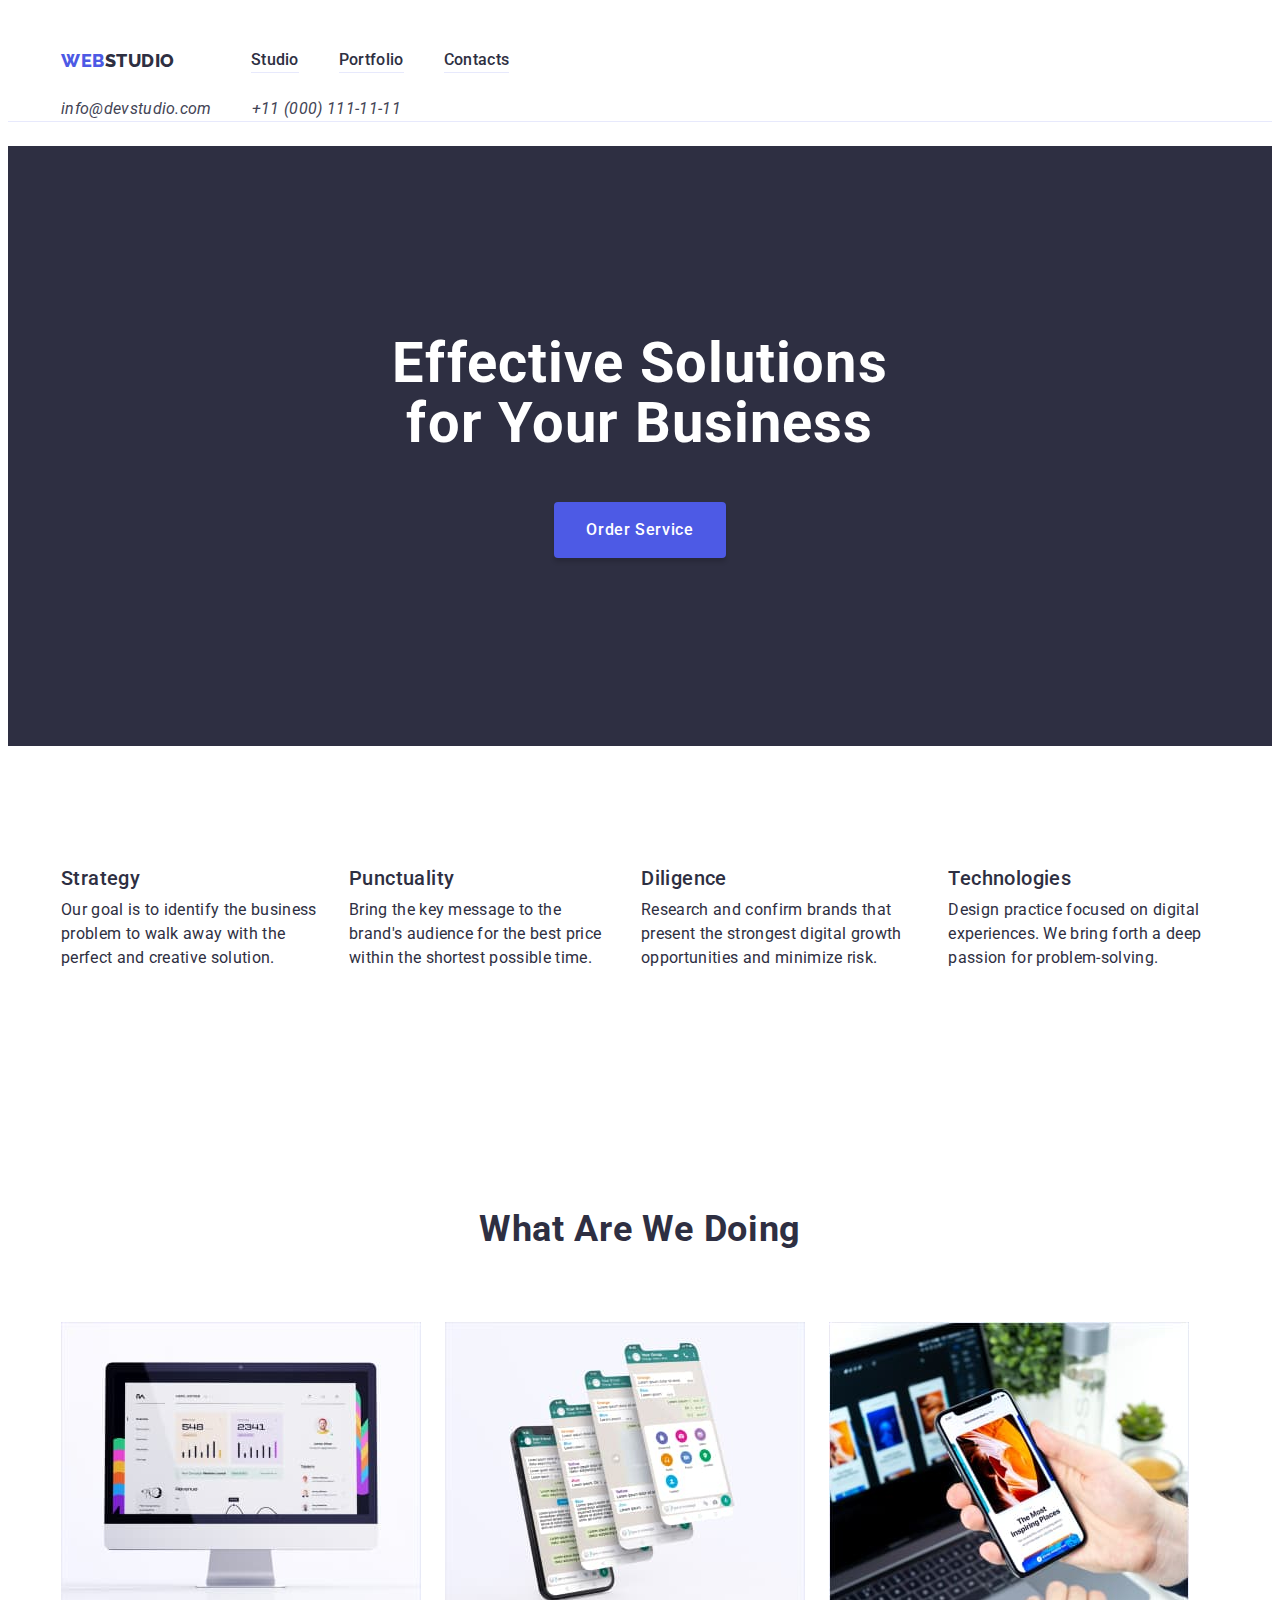
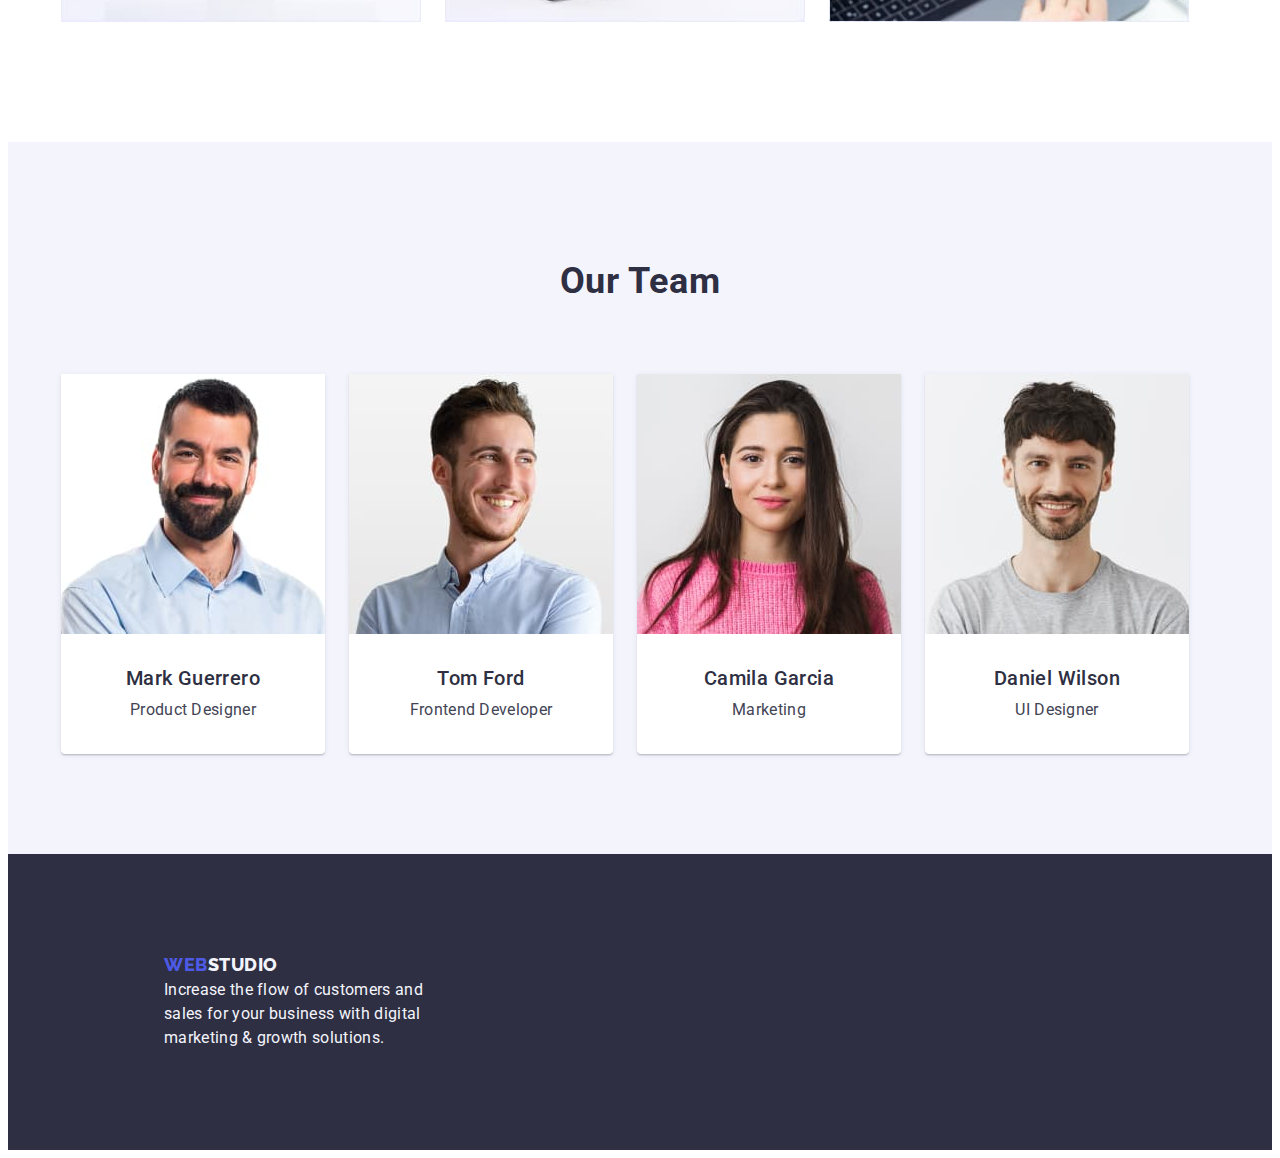
==== index.html @ fafd849f "update index.html" ====
<!DOCTYPE html>
<html lang="en">
<head>
    <meta charset="UTF-8" />
    <meta http-equiv="X-UA-Compatible" content="IE=edge" />
    <meta name="viewport" content="width=device-width, initial-scale=1.0" />
    <title>Web Studio</title>
    <link rel="preconnect" href="https://fonts.googleapis.com" />
    <link rel="preconnect" href="https://fonts.gstatic.com" crossorigin />
    <link
      href="https://fonts.googleapis.com/css2?family=Raleway:wght@800&family=Roboto:wght@400;500;700;900&display=swap"
      rel="stylesheet"
      href="https://cdn.jsdelivr.net/npm/modern-normalize@1.1.0/modern-normalize.min.css"
    />
    <link rel="stylesheet" href="./css/styles.css" />
</head>
<body>
    <header class="page-header">
        <div class="conteiner page-header-conteiner">
            <nav class="page-nav">
                <a class="logo link header-logo" href="./index.html">Web<span class="header-studio link">Studio</span></a>
                <ul class="menu-list list">
                    <li class="menu-item"><a class="menu-link link" href="./index.html">Studio</a></li>
                    <li class="menu-item"><a class="menu-link link" href="./portfolio.html">Portfolio</a></li>
                    <li class="menu-item"><a class="menu-link link" href="">Contacts</a></li>
                </ul>
            </nav>
            <address class="address">
                <ul class="menu-contacts list">
                    <li class="menu-contacts-item">
                     <a class="contact-mail link" href="mailto:info@devstudio.com">info@devstudio.com</a>
                    </li>
                    <li class="menu-contacts-item"><a class="contact-mail link" href="tel:+110001111111">+11 (000) 111-11-11</a></li>
                 </ul>
            </address>
        </div>
    </header>
     <main>
        <section class="hero">
            <div class="conteiner">
            <h1 class="hero-title">Effective Solutions <br> for Your Business</h1>
            <button class="modal-btn" type="button"> Order Service</button>
            </div>
        </section>
        <section class="features section">
            <div class="conteiner">
            <h2 class="work" hidden>About</h2>
            <ul class="list list-about">
                <li class="suptitle-item">
                <h3 class="suptitle" >Strategy</h3>
                    <p class="features-text">Our goal is to identify the business
                        problem to walk away with the perfect and creative solution. </p>
                </li>
                <li class="suptitle-item">
                <h3 class="suptitle" >Punctuality</h3>
                    <p class="features-text">Bring the key message to the brand's audience for the best price within the shortest possible time.</p>
                </li>
                <li class="suptitle-item">
                <h3 class="suptitle" >Diligence</h3>
                    <p class="features-text">Research and confirm brands that present the strongest digital growth opportunities and minimize risk.</p>
                </li>
                <li class="suptitle-item">
                <h3 class="suptitle" >Technologies</h3>
                    <p class="features-text">Design practice focused on digital experiences. We bring forth a deep passion for problem-solving.</p>
                </li>
            </ul>
            </div>
        </section>
        <section class="work section">
            <div class="conteiner">
            <h2 class="work-title">What are we doing</h2>
            <ul class="list list-work">
                <li class="work-picture"> <img src="./images/komp.jpg" alt="computer" width="360"> </li>
                <li class="work-picture"> <img src="./images/tel.jpg" alt="tel" width="360"> </li>
                <li class="work-picture"> <img src="./images/laptop.jpg" alt="laptop" width="360"> </li>
            </ul>
            </div>
        </section>
        <section class="team">
            <div class="conteiner">
            <h2 class="team-title">Our Team</h2>
            <ul class="list list-our-team">
                <li class="menu-team-item">
                    <img src="./images/mark.jpg" alt="Mark Guerrero"  width="264" height="260">
                    <div class="team-conteiner"><h3 class="suptitle">Mark Guerrero</h3>
                        <p class="job-text">Product Designer</p></div>
                </li>
                <li class="menu-team-item">
                    <img src="./images/tom.jpg" alt="Tom Ford" width="264" height="260">
                    <div class="team-conteiner"><h3 class="suptitle">Tom Ford</h3>
                        <p class="job-text">Frontend Developer</p></div>
                </li>
                <li class="menu-team-item">
                    <img src="./images/camila.jpg" alt="Camila Garcia" width="264" height="260">
                    <div class="team-conteiner"><h3 class="suptitle">Camila Garcia</h3>
                        <p class="job-text">Marketing</p></div>
                </li>
                <li class="menu-team-item">
                    <img src="./images/daniel.jpg" alt="Daniel Wilson" width="264" height="260">
                    <div class="team-conteiner"><h3 class="suptitle">Daniel Wilson</h3>
                        <p class="job-text">UI Designer</p></div>
                </li>
            </ul>
            </div>
        </section>
    </main>
    <footer class="footer">
        <div class="container">
        <a class="logo link logo-footer" href="./index.html">Web<span class="footer-studio link">Studio</span></a>
        <p class="text-footer">Increase the flow of customers and <br> sales for your business with digital <br> marketing & growth solutions.</p>
        </div>
    </footer>
</body>
</html>
---- css/styles.css ----
:root {
  --accent-color: #434455;
  --primary-text-color: #2e2f42;
  --background-color: #4d5ae5;
  --active-color: #404bbf;
  --logo-web-color: #4d5ae5;
  --portfolio-btn-color: #434455;
  --portfolio-btn-txt-color: #4d5ae5;
  --portfolio-background: #f4f4fd;
  --background-btn-color: #404bbf;
  --hero-footer-background-color: #2e2f42;
  --logo-footer-color: #4d5ae5;
  --text-footer-color: #f4f4fd;
}
  .list {
    list-style: none;
  }
  .link {
    text-decoration: none;
  }
  body {
    font-family: "Roboto", sans-serif;
    color: var(--accent-color);
    background-color: var(--background-color-primary);
    font-size: 16px;
    line-height: 1.5;
  }
h1,
h2,
h3,
h4,
p {
  margin-top: 0;
  margin-bottom: 0;
}
ul,
ol {
  margin-top: 0;
  margin-bottom: 0;
  padding-left: 0;
}
img {
  display: block;
  height: auto;
  width: 100%;
}
button {
  cursor: pointer;
}
.section {
  padding-top: 120px;
  padding-bottom: 120px;
}
/*------------Components-----------*/
.conteiner {
  max-width: 1158px;
  margin-left: auto;
  margin-right: auto;
  padding-left: 15px;
  padding-right: 15px;
  margin: 0 auto;
}
/*---------HEADER--------*/
.page-header {
  margin-top: 24px;
  margin-bottom: 24px;
  border-bottom: 1px solid #e7e9fc;
}
.page-header-container {
  display: flex;
  align-items: center;
  justify-content: space-between;
  padding: 24px 24px;
}
.page-nav {
  display: flex;
  align-items: center;
  margin-right: auto;
}
.menu-list {
  display: flex;
  flex-direction: row;
  align-items: flex-start;
}
.menu-item:not(:last-child) {
  margin-right: 40px;
}    
.header-logo {
  display: flex;
  flex-direction: row;
  align-items: center;
  padding: 0px;
  margin-top: 24px;
  margin-bottom: 24px;
  margin-right: 76px;
  font-family: "Raleway", sans-serif;
  font-style: normal;
  font-weight: 800;
  font-size: 18px;
  line-height: 1.17;
  letter-spacing: 0.03em;
  text-transform: uppercase;
  color: var(--logo-web-color)
}
.header-studio {
  color: var(--primary-text-color);
}
.menu-link {
  display: flex;
  flex-direction: row;
  align-items: flex-start;
  margin-top: 24px;
  margin-bottom: 24px;
  border-bottom: 1px solid #e7e9fc;
  font-weight: 500;
  font-size: 16px;
  line-height: 1.5;
  letter-spacing: 0.02em;
  color: var(--primary-text-color);
}
.menu-link:hover,
.menu-link:focus {
  color: var(--active-color);
}
.menu-link:active {
  color: var(--background-btn-color);
}
.address {
  margin-left: auto;
}
.menu-contacts {
  display: flex;
  color: var(--accent-color);
  gap: 40px;
}
.contact-mail {
  display: flex;
  flex-direction: row;
  align-items: flex-start;
  font-size: 16px;
  line-height: 1.5;
  letter-spacing: 0.02em;
  color: var(--accent-color);
}
.contact-mail:hover,
.contact-mail:focus {
  color: var(--active-color);
}
.contact-mail:active {
  color: var(--background-btn-color);
}
/*---------HERO--------*/
.team {
  background-color: #f4f4fd;
}
.hero {
  background-color: var(--primary-text-color);
  text-align: center;
  padding-top: 188px;
  padding-bottom: 188px;
}
.hero-title {
  max-width: 500px;
  margin-bottom: 48px;
  margin-right: auto;
  margin-left: auto;
  font-size: 56px;
  line-height: 1.07;
  text-align: center;
  letter-spacing: 0.02em;
  color: #ffffff;
}
.modal-btn {
  cursor: pointer;
  box-shadow: 0px 4px 4px rgba(0, 0, 0, 0.15);
  border-radius: 4px;
  padding: 16px 32px;
  font-family: "Roboto", sans-serif;
  font-weight: 500;
  font-size: 16px;
  font-style: medium;
  line-height: 1.5;
  letter-spacing: 0.04em;
  cursor: pointer;
  color: #ffffff;
  background-color: #4d5ae5;
  border: none;
}
.modal-btn:hover,
.modal-btn:focus {
  background: var(--background-btn-color);
}
/*---------FEATURES--------*/
.list-about {
  display: flex;
}
.visually-hidden {
  white-space: nowrap;
  width: 1px;
  height: 1px;
  overflow: hidden;
  border: 0;
  padding: 0;
  clip: rect(0 0 0 0);
  clip-path: inset(50%);
  margin: -1px;
}
.suptitle-item:not(:last-child) {
  margin-right: 24px;
}
.suptitle {
  width: 264px;
  font-weight: 500;
  font-size: 20px;
  line-height: 1.2;
  letter-spacing: 0.02em;
  color: var(--primary-text-color);
  margin-bottom: 8px;
}
.features-text {
  font-size: 16px;
  line-height: 1.5;
  letter-spacing: 0.02em;
  color: var(--primary-text-color);
}
/*---------PROJECTS--------*/
.work-picture:not(:nth-child(3n)) {
  margin-right: 24px;
}
.work-title {
  margin-bottom: 72px;
  text-align: center;
  font-size: 36px;
  line-height: 1.11;
  letter-spacing: 0.02em;
  text-transform: capitalize;
  color: var(--primary-text-color);
}
.list-work {
  display: flex;
  flex-wrap: wrap;
}
/*---------TEAM--------*/
.team-conteiner {
  padding-top: 32px;
  padding-bottom: 32px;
  text-align: center;
}
.team-title {
  padding-top: 120px;
  padding-bottom: 72px;
  text-align: center;
  weight: 700;
  font-size: 36px;
  line-height: 1.11;
  letter-spacing: 0.02em;
  text-transform: capitalize;
  color: var(--primary-text-color);
}
.list-our-team:not(:nth-child(4n)) {
  display: flex;
  flex-wrap: wrap;
  gap: 24px;
}
.menu-team-item {
  background-color: #ffffff;
  margin-bottom: 100px;
  box-shadow: 0px 1px 6px rgba(46, 47, 66, 0.08),
  0px 1px 1px rgba(46, 47, 66, 0.16), 0px 2px 1px rgba(46, 47, 66, 0.08);
  border-radius: 0px 0px 4px 4px;
}
.job-text {
  font-size: 16px;
  line-height: 1.5;
  text-align: center;
  letter-spacing: 0.02em;
  color: var(--accent-color);
}
/*---------FOOTER--------*/
.footer {
  background-color: var(--hero-footer-background-color);
  padding-top: 100px;
  padding-bottom: 100px;
  padding-left: 156px;
}
.logo-footer {
  font-family: "Raleway", sans-serif;
  font-weight: 800;
  font-size: 18px;
  line-height: 1.17;
  align-items: center;
  letter-spacing: 0.03em;
  text-transform: uppercase;
  color: var(--logo-footer-color);
}
.footer-studio {
  color: var(--text-footer-color);
}
.text-footer {
  font-size: 16px;
  line-height: 1.5;
  letter-spacing: 0.02em;
  color: var(--text-footer-color);
  margin: 0 auto;
}
/*---------PORTFOLIO--------*/
.filter-portfolio {
  display: flex;
  margin-bottom: 72px;
  justify-content: center;
}
.portfolio-btn {
  font-weight: 500;  
  font-size: 16px;
  line-height: 1.5;
  letter-spacing: 0.04em;
  cursor: pointer;
  color: var(--portfolio-btn-txt-color);
  background-color: var(--portfolio-background);
  border: none;
  display: flex;
  flex-direction: row;
  align-items: flex-start;
  padding: 12px 24px;
  border-radius: 4px;
  border-bottom: 1px solid #E7E9FC;
}
.portfolio-btn:hover,
.portfolio-btn:focus {
  background: var(--background-btn-color);
  color:#ffffff;
  border-color: transparent;
}
.portfolio-btn:not(:last-child) {
  margin-right: 24px;
}
.list-portfolio {
  display: flex;
  flex-wrap: wrap;
  row-gap: 48px;
  gap: 24px;
  flex-basis: calc((100% - 48px) / 3);
}
.portfolio-text-img {
  display: flex;
  padding: 32px 16px;
  border: 1px solid var(--color-brand);
  border-top: none;
}
.portfolio-title {
  font-weight: 500;
  font-size: 20px;
  line-height: 1.2;
  letter-spacing: 0.02em;
  color: var(--primary-text-color);
  margin-bottom: 8px;
}
.portfolio-text {
  font-size: 16px;
  line-height: 1.5;
  letter-spacing: 0.02em;
  color: var(--portfolio-btn-color);
}
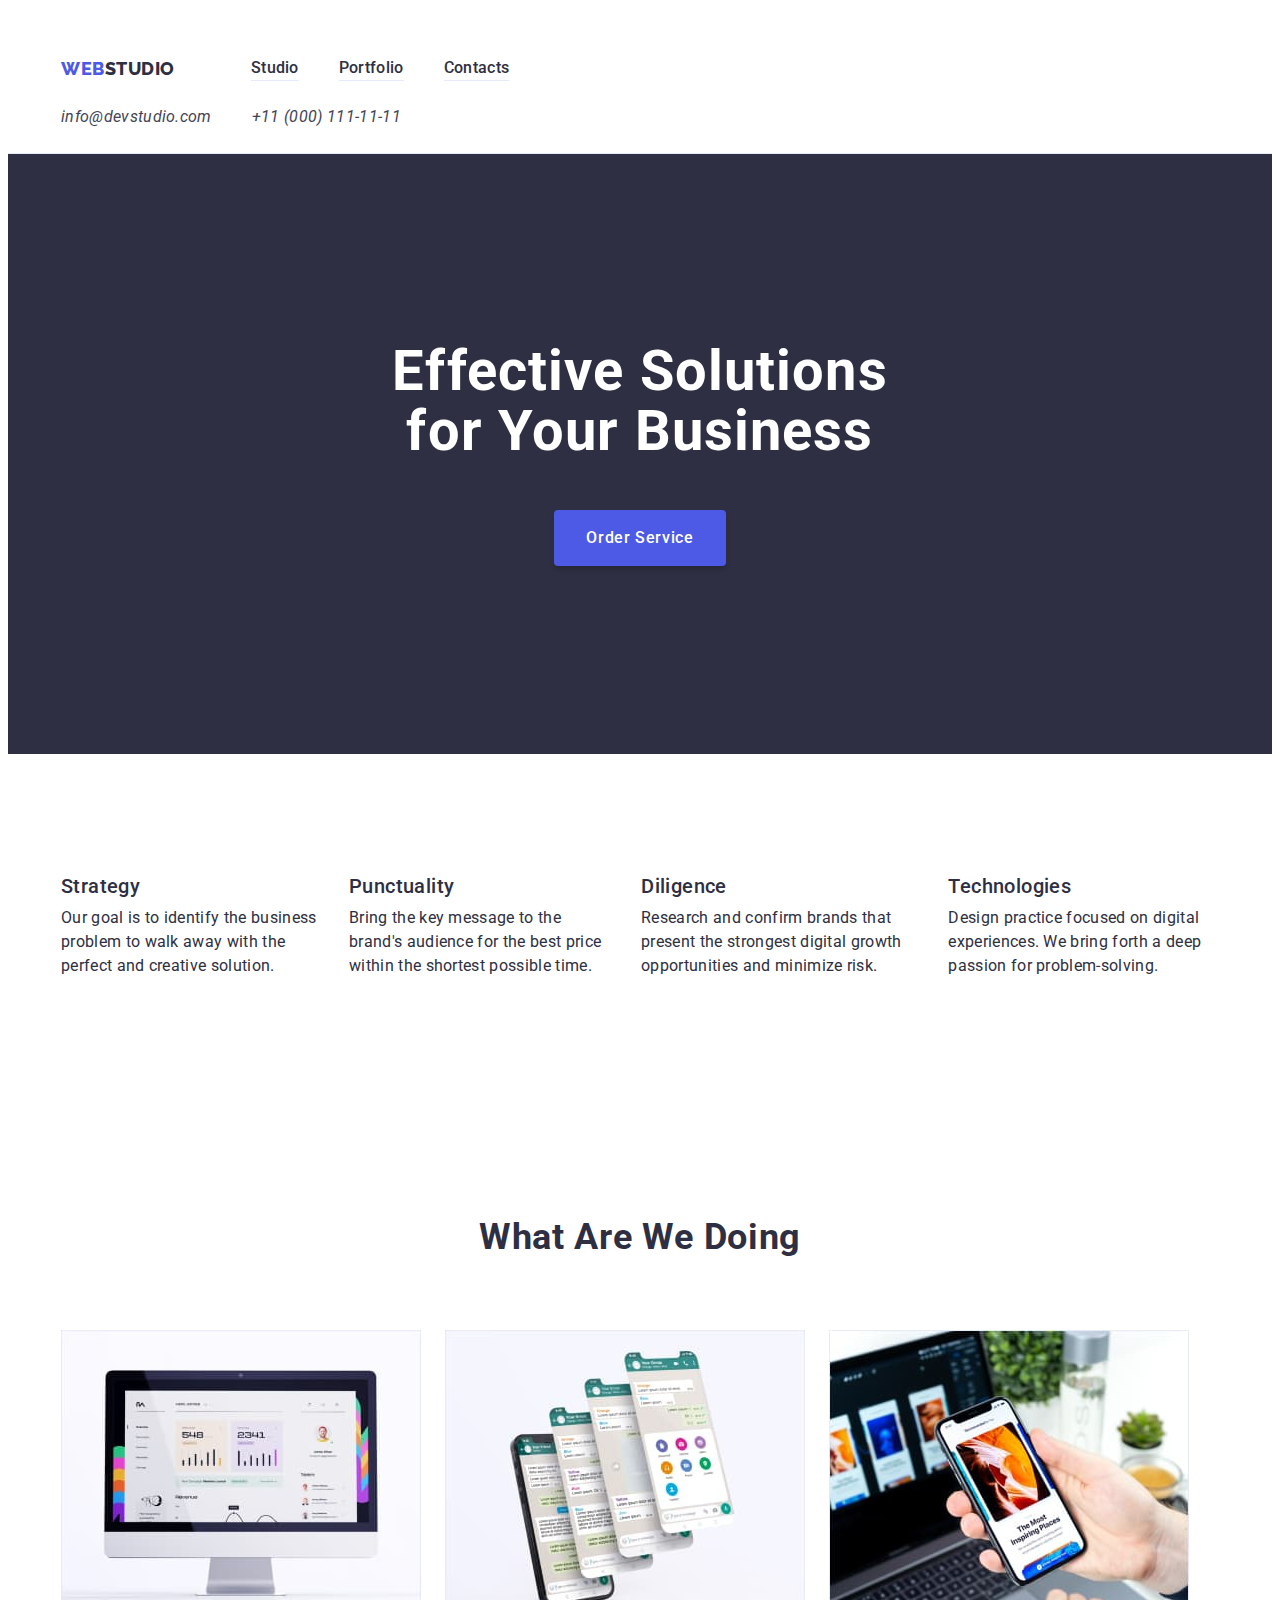
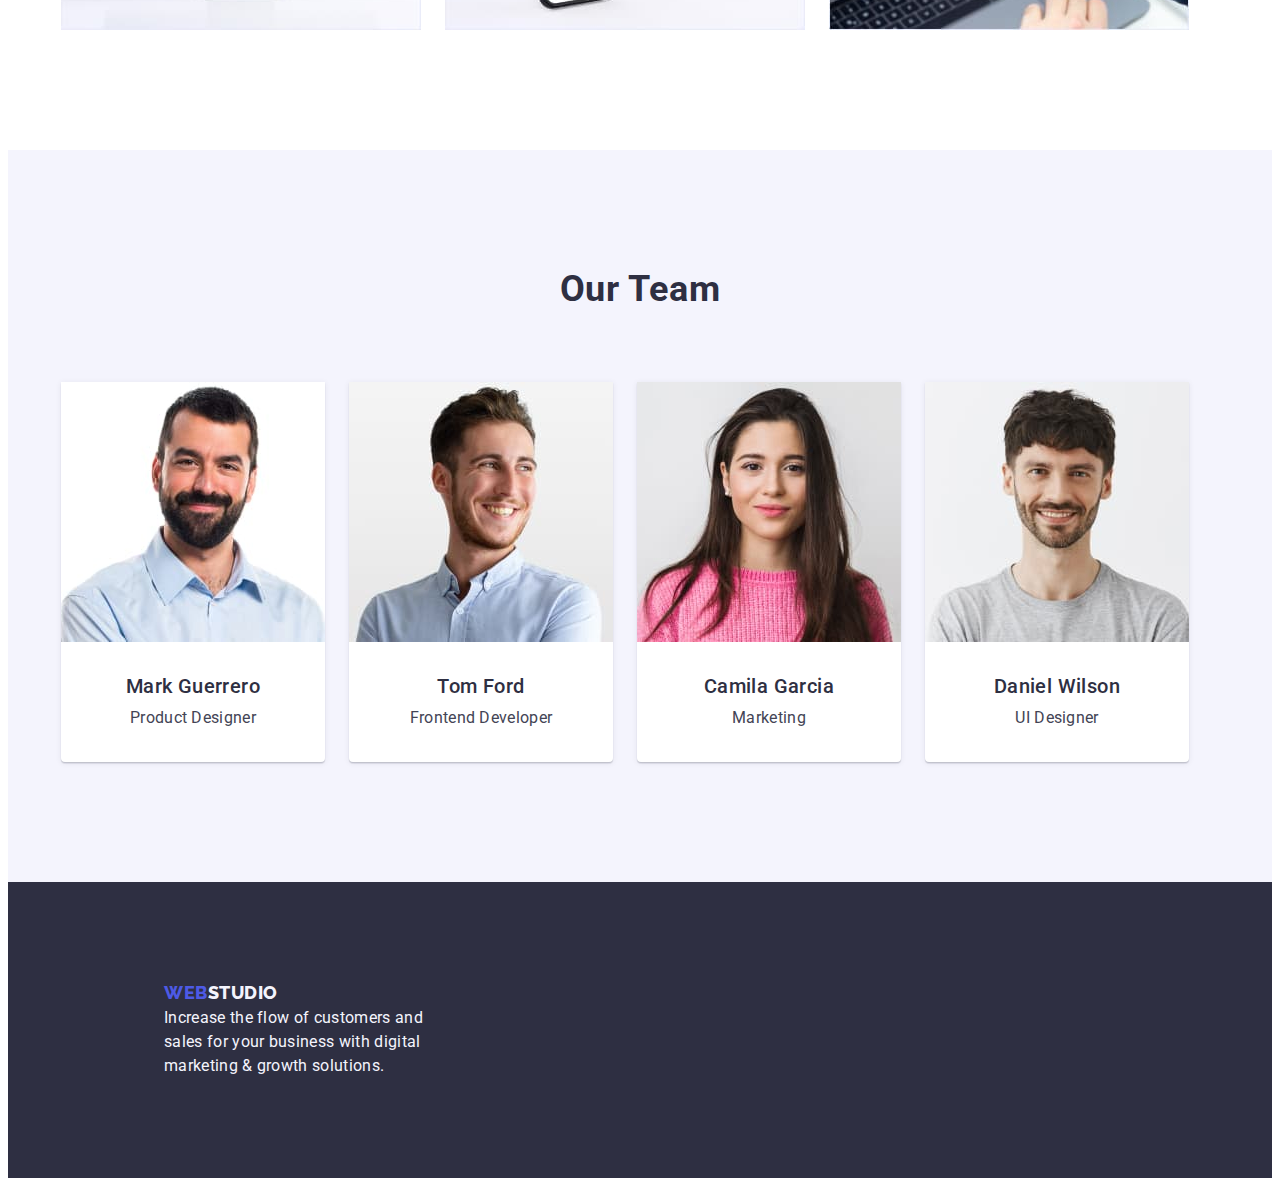
==== commit f3cb4b13: "summary (required)" ====
--- a/index.html
+++ b/index.html
@@ -35,6 +35,7 @@
             </address>
         </div>
     </header>
+
      <main>
         <section class="hero">
             <div class="conteiner">
@@ -66,6 +67,7 @@
             </ul>
             </div>
         </section>
+
         <section class="work section">
             <div class="conteiner">
             <h2 class="work-title">What are we doing</h2>
@@ -76,6 +78,7 @@
             </ul>
             </div>
         </section>
+
         <section class="team">
             <div class="conteiner">
             <h2 class="team-title">Our Team</h2>
@@ -104,6 +107,7 @@
             </div>
         </section>
     </main>
+    
     <footer class="footer">
         <div class="container">
         <a class="logo link logo-footer" href="./index.html">Web<span class="footer-studio link">Studio</span></a>
--- a/css/styles.css
+++ b/css/styles.css
@@ -62,15 +62,14 @@
 }
 /*---------HEADER--------*/
 .page-header {
-  margin-top: 24px;
-  margin-bottom: 24px;
+  padding-top: 24px;
+  padding-bottom: 24px;
   border-bottom: 1px solid #e7e9fc;
 }
 .page-header-container {
   display: flex;
   align-items: center;
   justify-content: space-between;
-  padding: 24px 24px;
 }
 .page-nav {
   display: flex;
@@ -250,7 +249,7 @@
   padding-top: 120px;
   padding-bottom: 72px;
   text-align: center;
-  weight: 700;
+  width: 700;
   font-size: 36px;
   line-height: 1.11;
   letter-spacing: 0.02em;
@@ -264,7 +263,7 @@
 }
 .menu-team-item {
   background-color: #ffffff;
-  margin-bottom: 100px;
+  margin-bottom: 120px;
   box-shadow: 0px 1px 6px rgba(46, 47, 66, 0.08),
   0px 1px 1px rgba(46, 47, 66, 0.16), 0px 2px 1px rgba(46, 47, 66, 0.08);
   border-radius: 0px 0px 4px 4px;
@@ -327,22 +326,26 @@
 }
 .portfolio-btn:hover,
 .portfolio-btn:focus {
-  background: var(--background-btn-color);
+  background-color: var(--background-btn-color);
   color:#ffffff;
   border-color: transparent;
 }
 .portfolio-btn:not(:last-child) {
   margin-right: 24px;
 }
+.portfolio-item:nth-last-child(3) {
+  margin-bottom: 120px;
+}
 .list-portfolio {
   display: flex;
   flex-wrap: wrap;
   row-gap: 48px;
-  gap: 24px;
-  flex-basis: calc((100% - 48px) / 3);
+  column-gap: 24px;
+  flex-basis: calc((100% -48px) / 3);
+  padding-left: 156px;
+  padding-right: 156px;
 }
 .portfolio-text-img {
-  display: flex;
   padding: 32px 16px;
   border: 1px solid var(--color-brand);
   border-top: none;
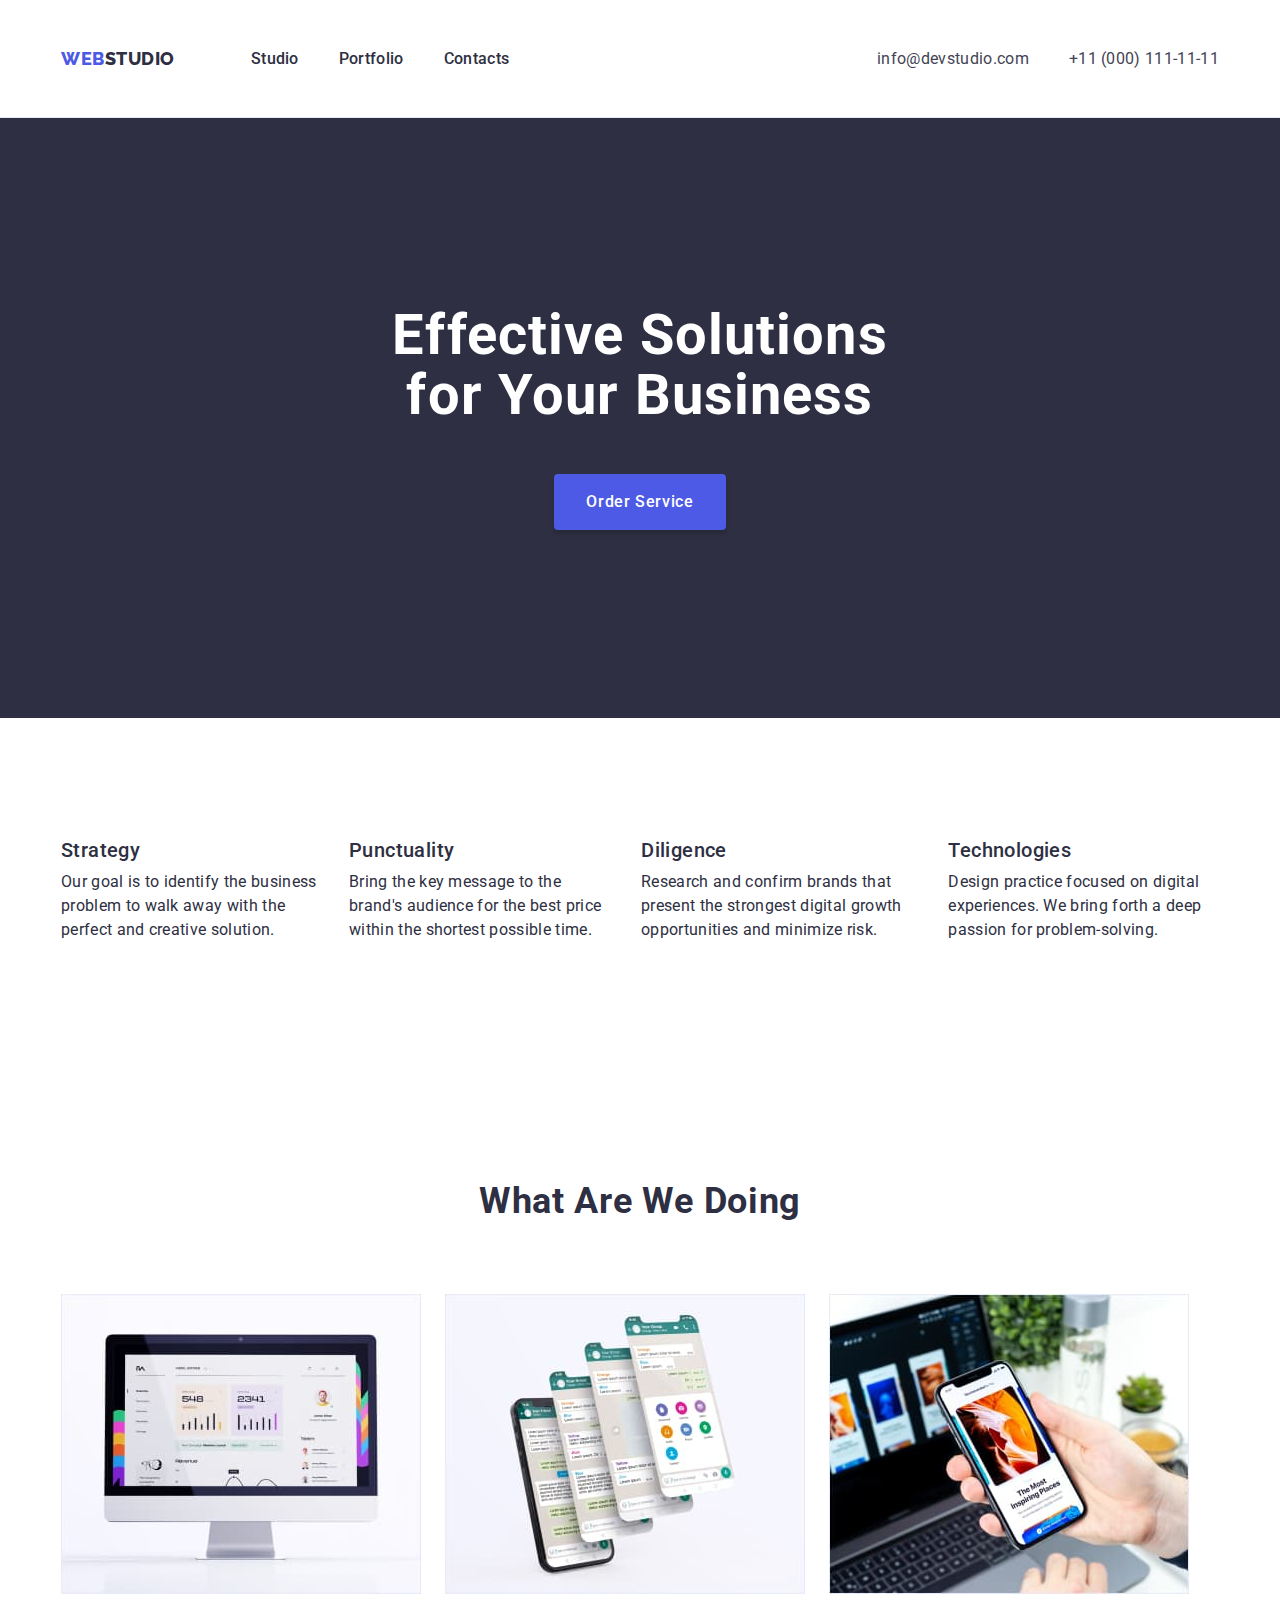
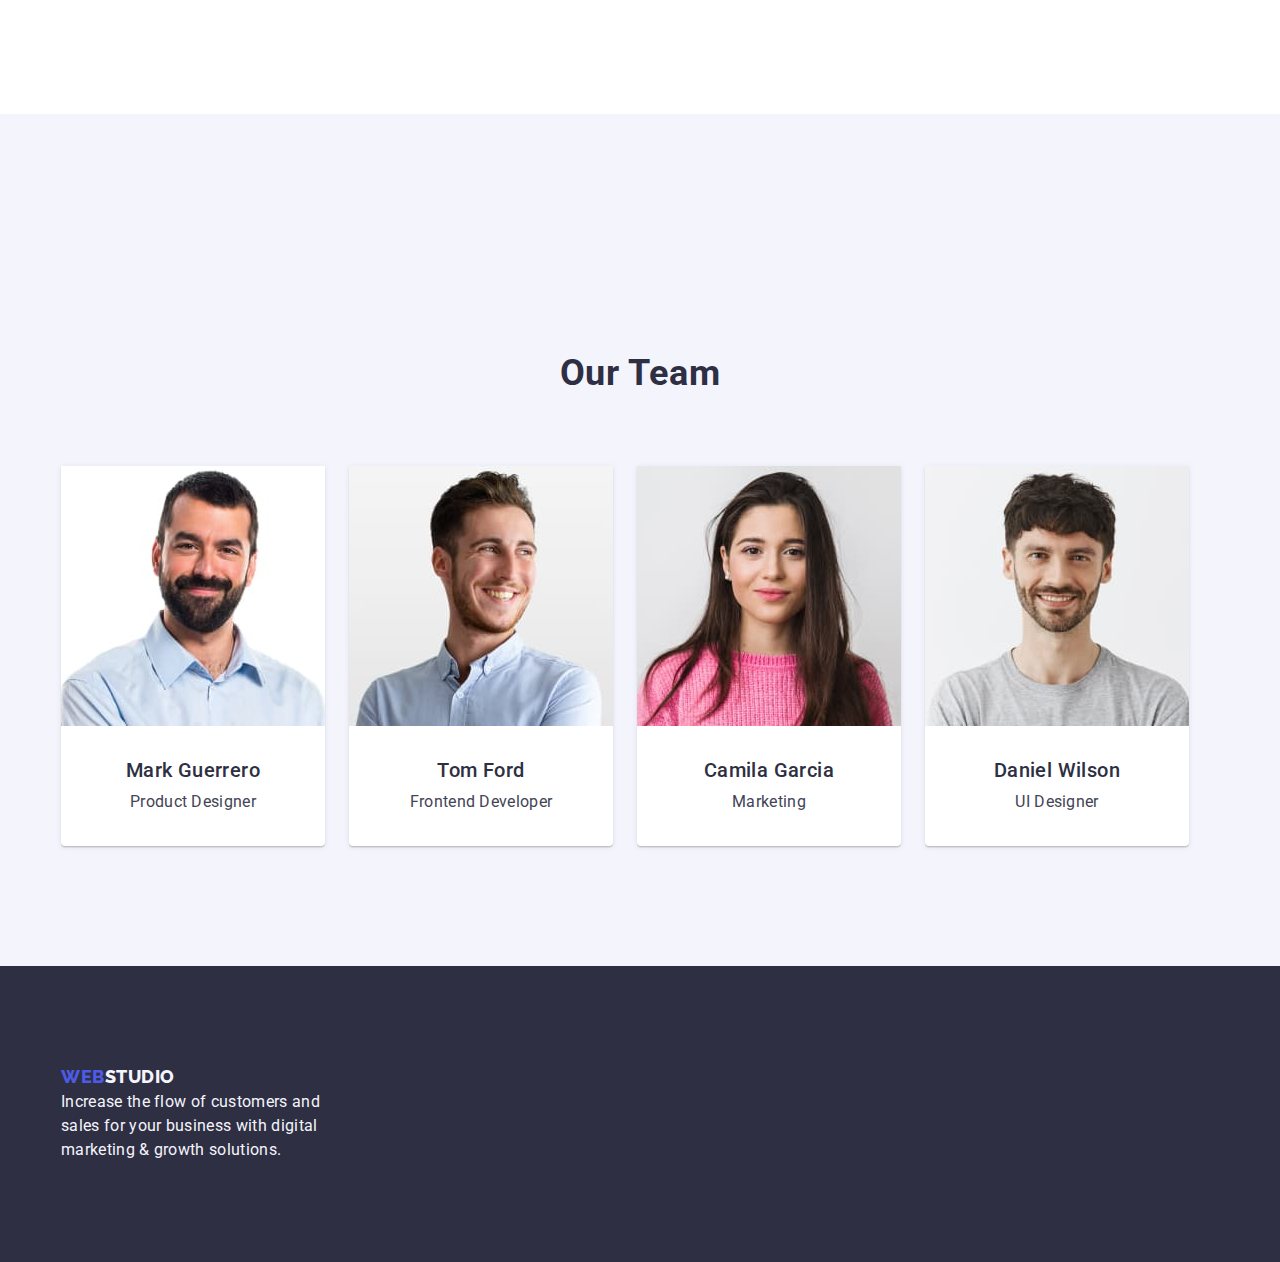
==== commit df68a1f0: "summary (required)" ====
--- a/index.html
+++ b/index.html
@@ -9,10 +9,10 @@
     <link rel="preconnect" href="https://fonts.gstatic.com" crossorigin />
     <link
       href="https://fonts.googleapis.com/css2?family=Raleway:wght@800&family=Roboto:wght@400;500;700;900&display=swap"
-      rel="stylesheet"
-      href="https://cdn.jsdelivr.net/npm/modern-normalize@1.1.0/modern-normalize.min.css"
-    />
+      rel="stylesheet"  />
     <link rel="stylesheet" href="./css/styles.css" />
+    <link
+    href="href="https://cdnjs.cloudflare.com/ajax/libs/modern-normalize/1.1.0/modern-normalize.css" />
 </head>
 <body>
     <header class="page-header">
@@ -107,9 +107,9 @@
             </div>
         </section>
     </main>
-    
+
     <footer class="footer">
-        <div class="container">
+        <div class="conteiner">
         <a class="logo link logo-footer" href="./index.html">Web<span class="footer-studio link">Studio</span></a>
         <p class="text-footer">Increase the flow of customers and <br> sales for your business with digital <br> marketing & growth solutions.</p>
         </div>
--- a/css/styles.css
+++ b/css/styles.css
@@ -24,6 +24,7 @@
     background-color: var(--background-color-primary);
     font-size: 16px;
     line-height: 1.5;
+    margin: 0;
   }
 h1,
 h2,
@@ -66,7 +67,7 @@
   padding-bottom: 24px;
   border-bottom: 1px solid #e7e9fc;
 }
-.page-header-container {
+.page-header-conteiner {
   display: flex;
   align-items: center;
   justify-content: space-between;
@@ -108,9 +109,6 @@
   display: flex;
   flex-direction: row;
   align-items: flex-start;
-  margin-top: 24px;
-  margin-bottom: 24px;
-  border-bottom: 1px solid #e7e9fc;
   font-weight: 500;
   font-size: 16px;
   line-height: 1.5;
@@ -125,6 +123,7 @@
   color: var(--background-btn-color);
 }
 .address {
+  justify-content: space-between;
   margin-left: auto;
 }
 .menu-contacts {
@@ -140,6 +139,7 @@
   line-height: 1.5;
   letter-spacing: 0.02em;
   color: var(--accent-color);
+  font-style: normal;
 }
 .contact-mail:hover,
 .contact-mail:focus {
@@ -149,9 +149,6 @@
   color: var(--background-btn-color);
 }
 /*---------HERO--------*/
-.team {
-  background-color: #f4f4fd;
-}
 .hero {
   background-color: var(--primary-text-color);
   text-align: center;
@@ -170,7 +167,6 @@
   color: #ffffff;
 }
 .modal-btn {
-  cursor: pointer;
   box-shadow: 0px 4px 4px rgba(0, 0, 0, 0.15);
   border-radius: 4px;
   padding: 16px 32px;
@@ -180,7 +176,6 @@
   font-style: medium;
   line-height: 1.5;
   letter-spacing: 0.04em;
-  cursor: pointer;
   color: #ffffff;
   background-color: #4d5ae5;
   border: none;
@@ -240,6 +235,11 @@
   flex-wrap: wrap;
 }
 /*---------TEAM--------*/
+.team {
+  background-color: #f4f4fd;
+  padding-bottom: 120px;
+  padding-top: 120px;
+}
 .team-conteiner {
   padding-top: 32px;
   padding-bottom: 32px;
@@ -247,7 +247,7 @@
 }
 .team-title {
   padding-top: 120px;
-  padding-bottom: 72px;
+  margin-bottom: 72px;
   text-align: center;
   width: 700;
   font-size: 36px;
@@ -263,7 +263,6 @@
 }
 .menu-team-item {
   background-color: #ffffff;
-  margin-bottom: 120px;
   box-shadow: 0px 1px 6px rgba(46, 47, 66, 0.08),
   0px 1px 1px rgba(46, 47, 66, 0.16), 0px 2px 1px rgba(46, 47, 66, 0.08);
   border-radius: 0px 0px 4px 4px;
@@ -280,7 +279,6 @@
   background-color: var(--hero-footer-background-color);
   padding-top: 100px;
   padding-bottom: 100px;
-  padding-left: 156px;
 }
 .logo-footer {
   font-family: "Raleway", sans-serif;
@@ -303,8 +301,12 @@
   margin: 0 auto;
 }
 /*---------PORTFOLIO--------*/
+.section-portfolio {
+  padding-bottom: 120px;
+}
 .filter-portfolio {
   display: flex;
+  margin-top: 96px;
   margin-bottom: 72px;
   justify-content: center;
 }
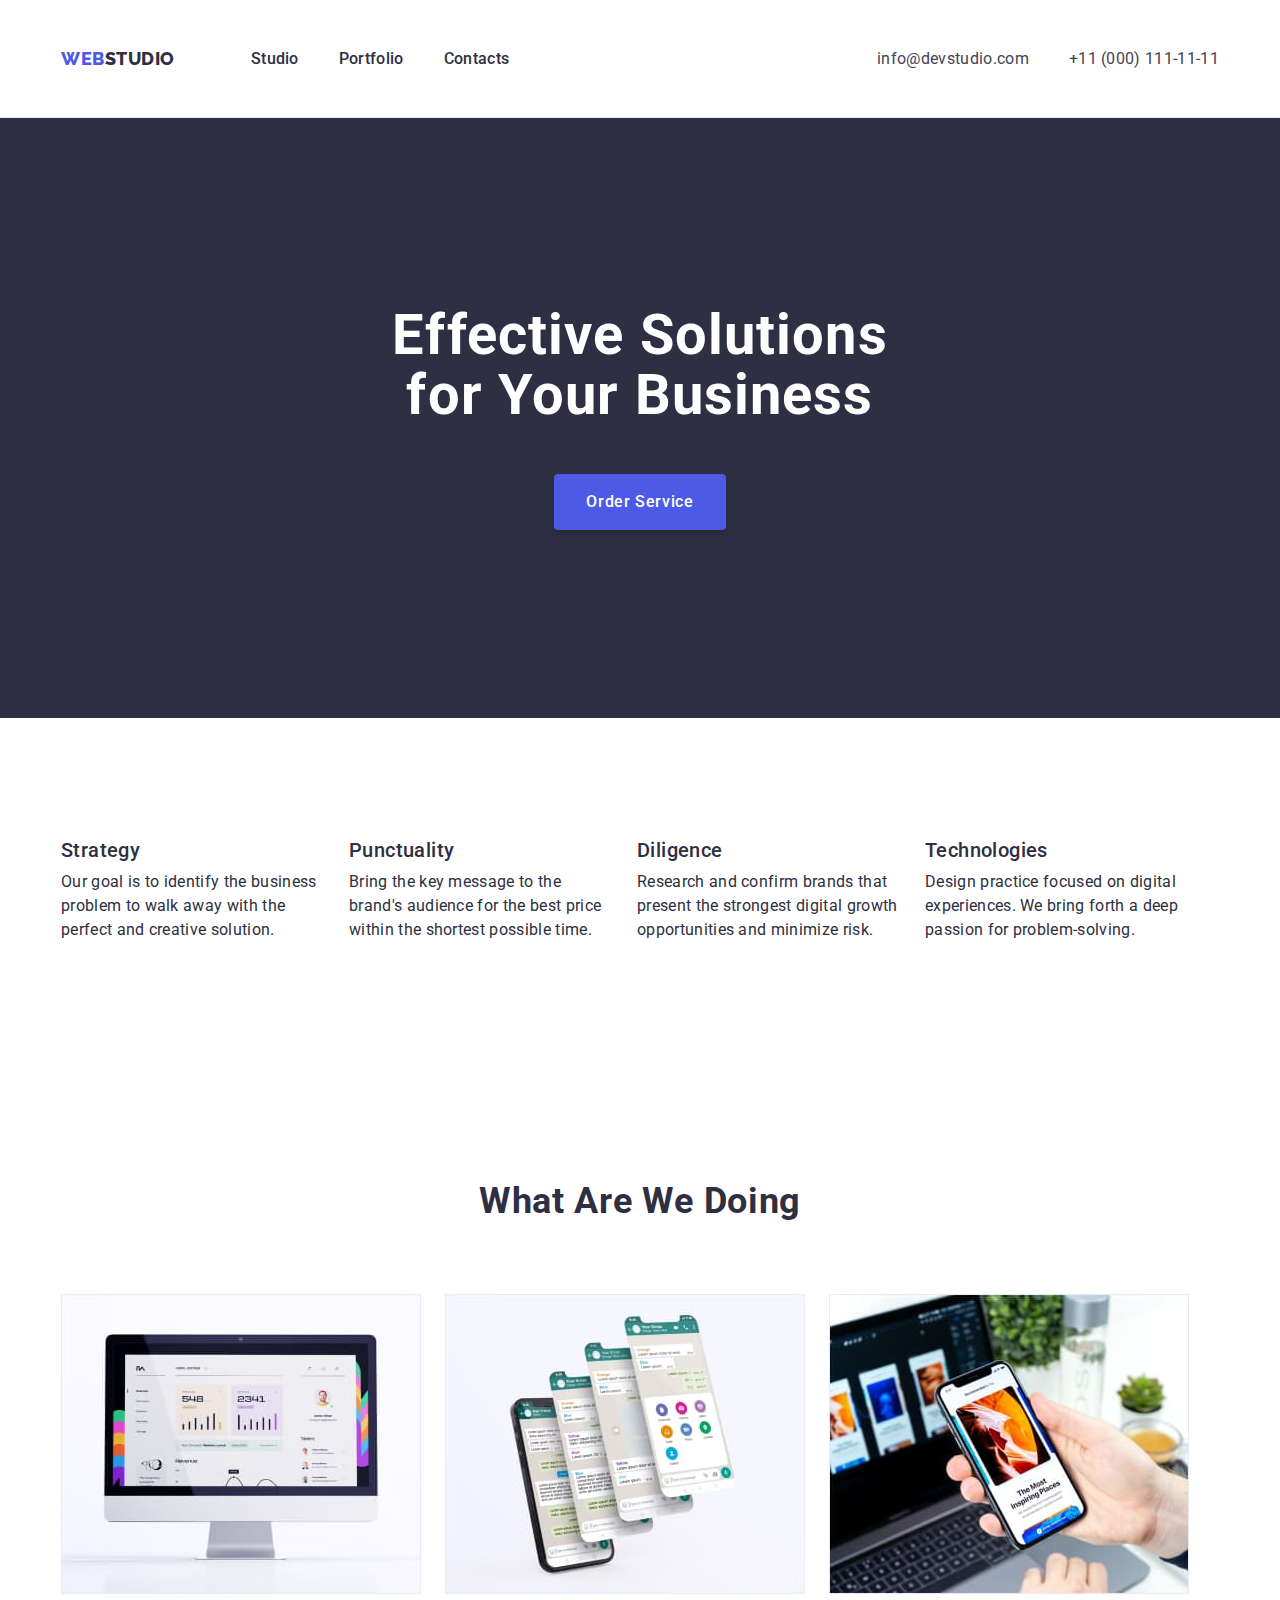
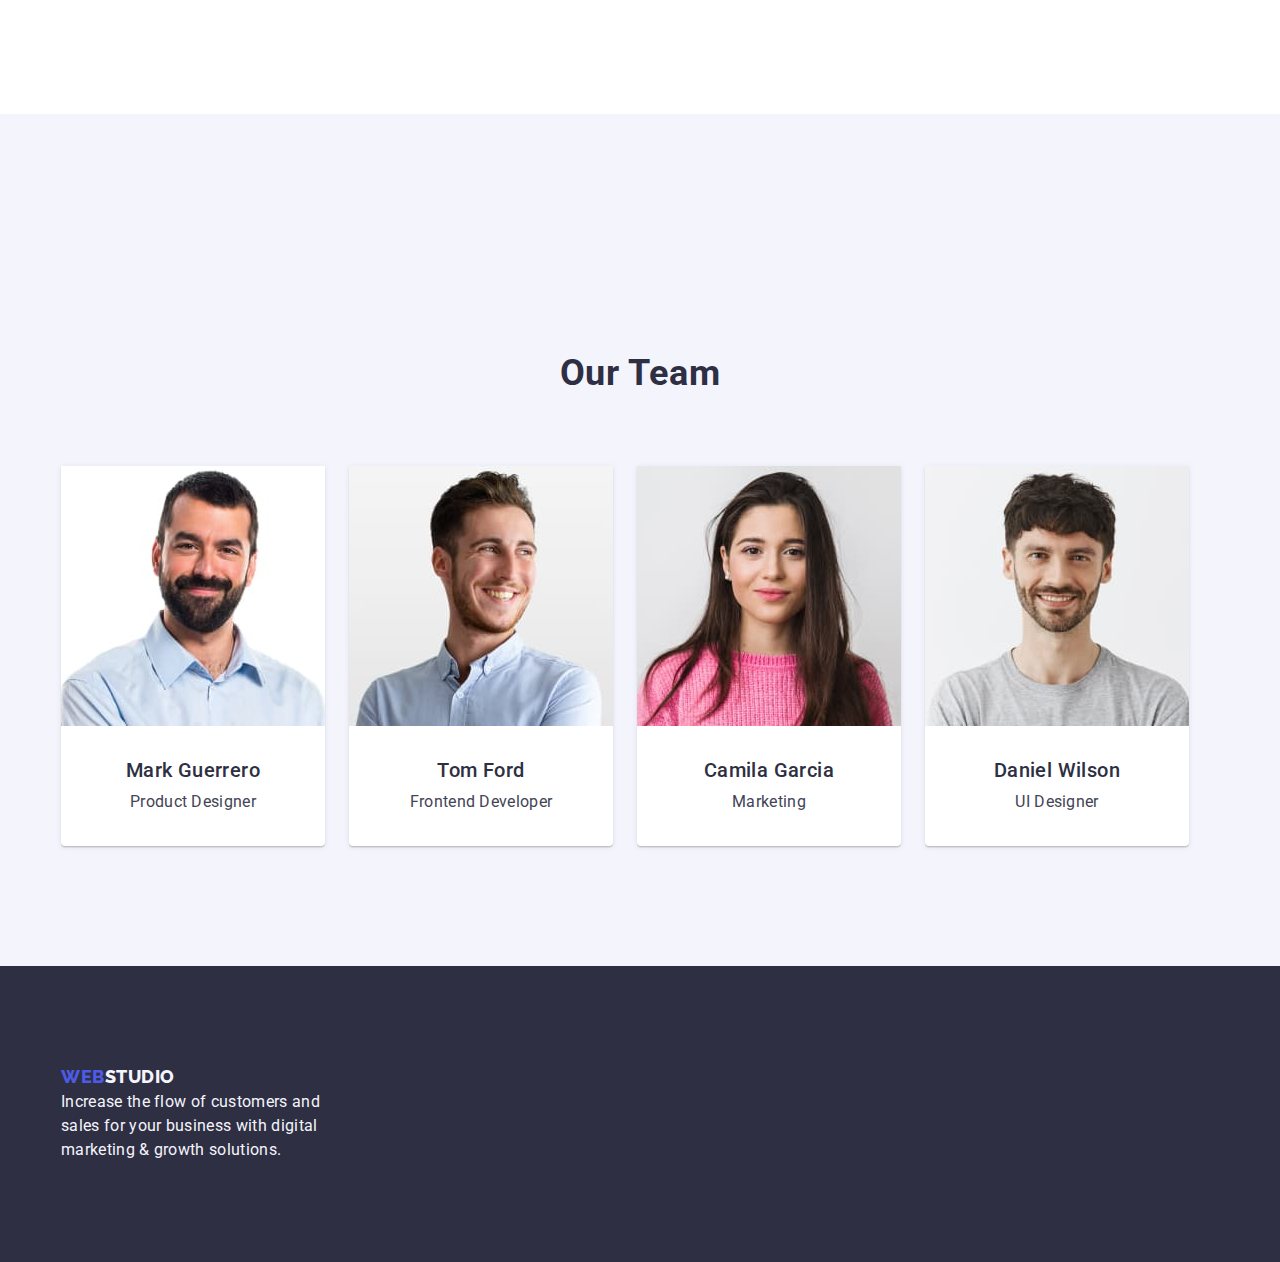
==== commit ecb07d28: "update index.html" ====
--- a/index.html
+++ b/index.html
@@ -12,7 +12,7 @@
       rel="stylesheet"  />
     <link rel="stylesheet" href="./css/styles.css" />
     <link
-    href="href="https://cdnjs.cloudflare.com/ajax/libs/modern-normalize/1.1.0/modern-normalize.css" />
+        href="https://cdnjs.cloudflare.com/ajax/libs/modern-normalize/1.1.0/modern-normalize.css" />
 </head>
 <body>
     <header class="page-header">
--- a/css/styles.css
+++ b/css/styles.css
@@ -202,8 +202,10 @@
 .suptitle-item:not(:last-child) {
   margin-right: 24px;
 }
+.suptitle-item {
+  width: 264px;
+}
 .suptitle {
-  width: 264px;
   font-weight: 500;
   font-size: 20px;
   line-height: 1.2;
@@ -336,16 +338,13 @@
   margin-right: 24px;
 }
 .portfolio-item:nth-last-child(3) {
-  margin-bottom: 120px;
+  flex-basis: calc((100% -48px) / 3);
 }
 .list-portfolio {
   display: flex;
   flex-wrap: wrap;
   row-gap: 48px;
   column-gap: 24px;
-  flex-basis: calc((100% -48px) / 3);
-  padding-left: 156px;
-  padding-right: 156px;
 }
 .portfolio-text-img {
   padding: 32px 16px;
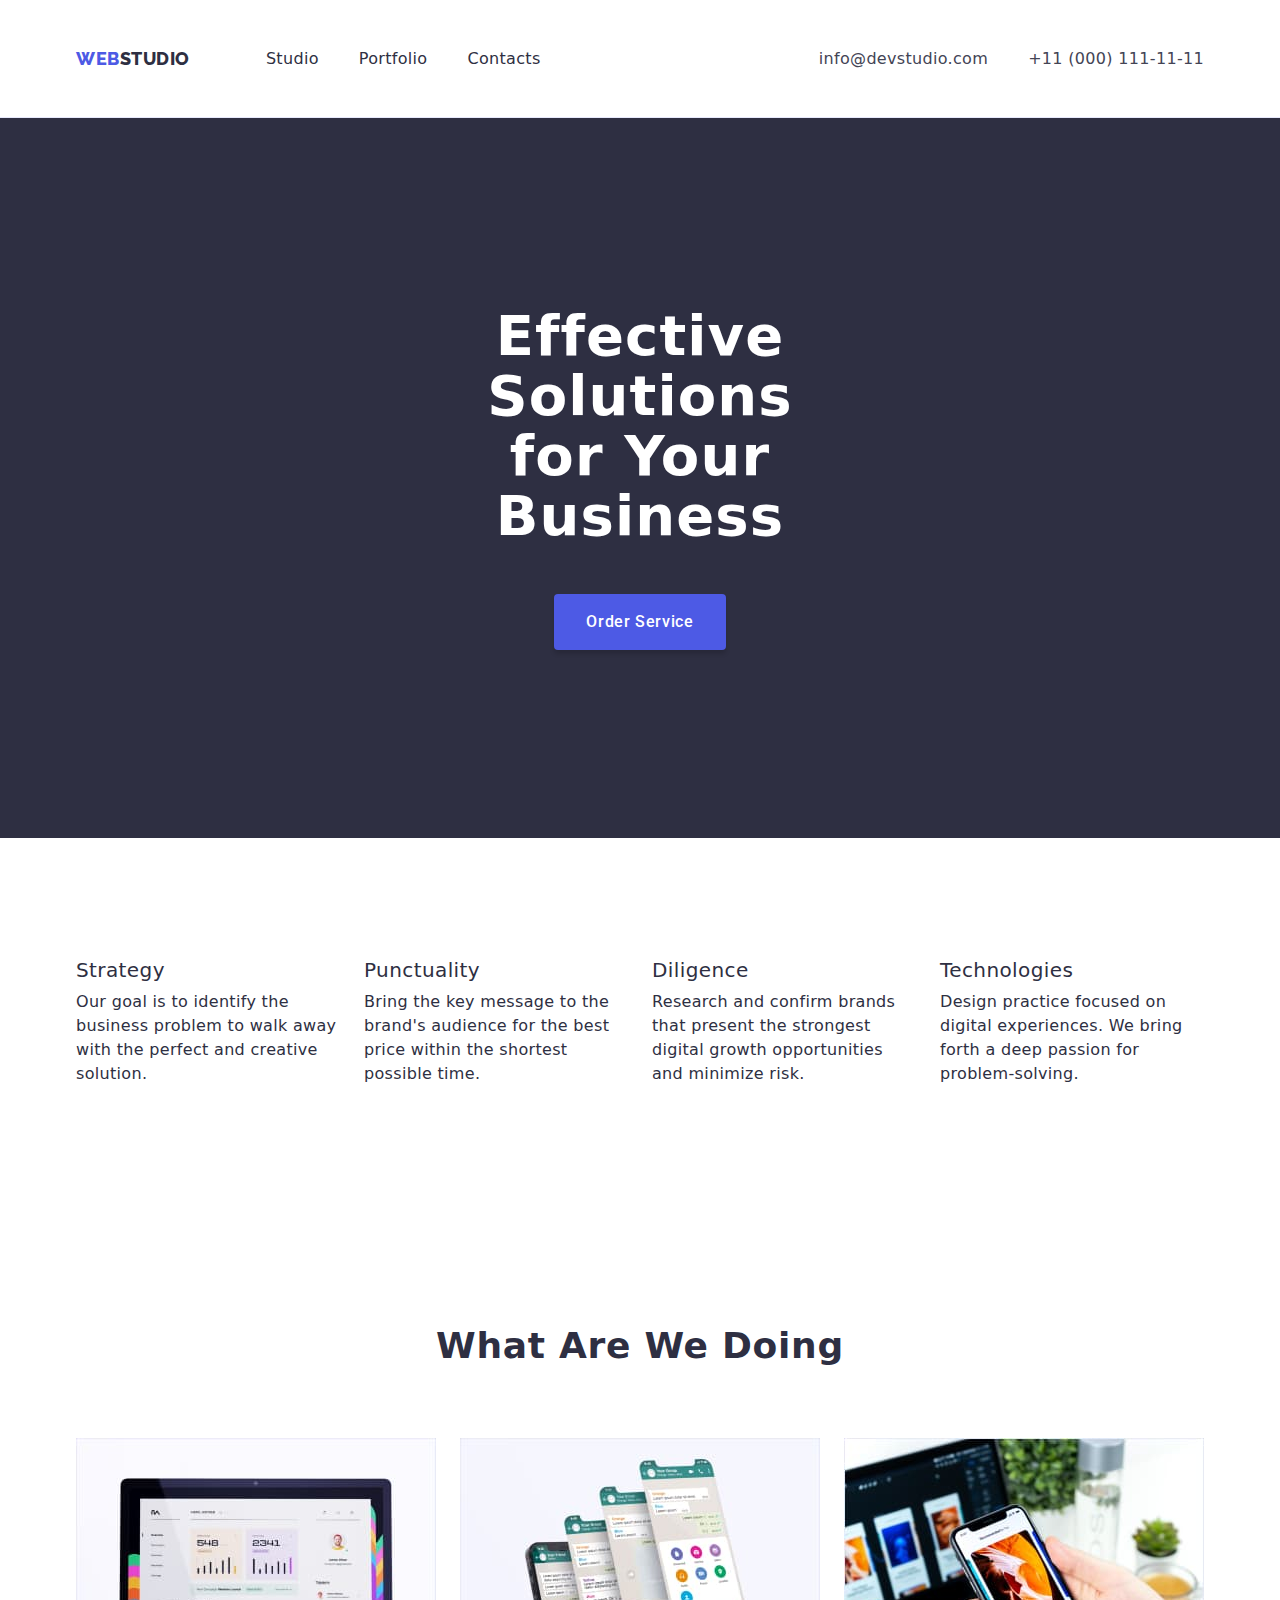
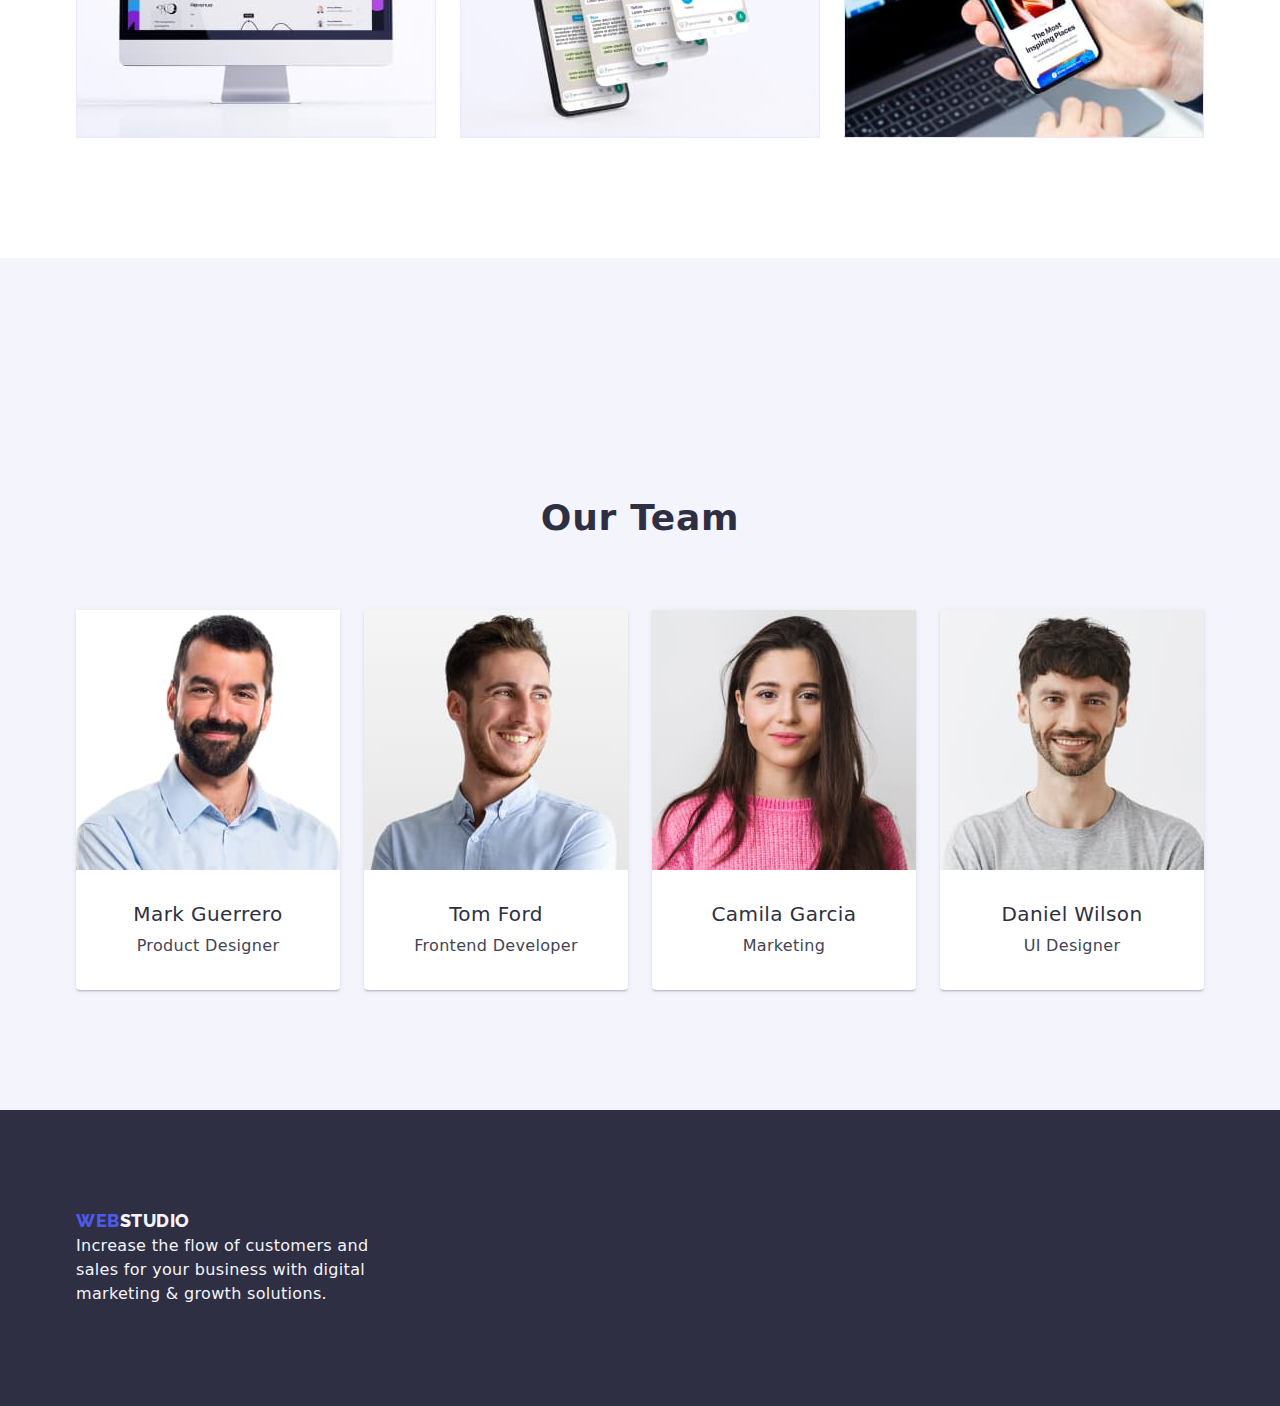
==== commit 67390029: "update index.html" ====
--- a/index.html
+++ b/index.html
@@ -11,7 +11,7 @@
       href="https://fonts.googleapis.com/css2?family=Raleway:wght@800&family=Roboto:wght@400;500;700;900&display=swap"
       rel="stylesheet"  />
     <link rel="stylesheet" href="./css/styles.css" />
-    <link
+    <link rel="stylesheet"
         href="https://cdnjs.cloudflare.com/ajax/libs/modern-normalize/1.1.0/modern-normalize.css" />
 </head>
 <body>
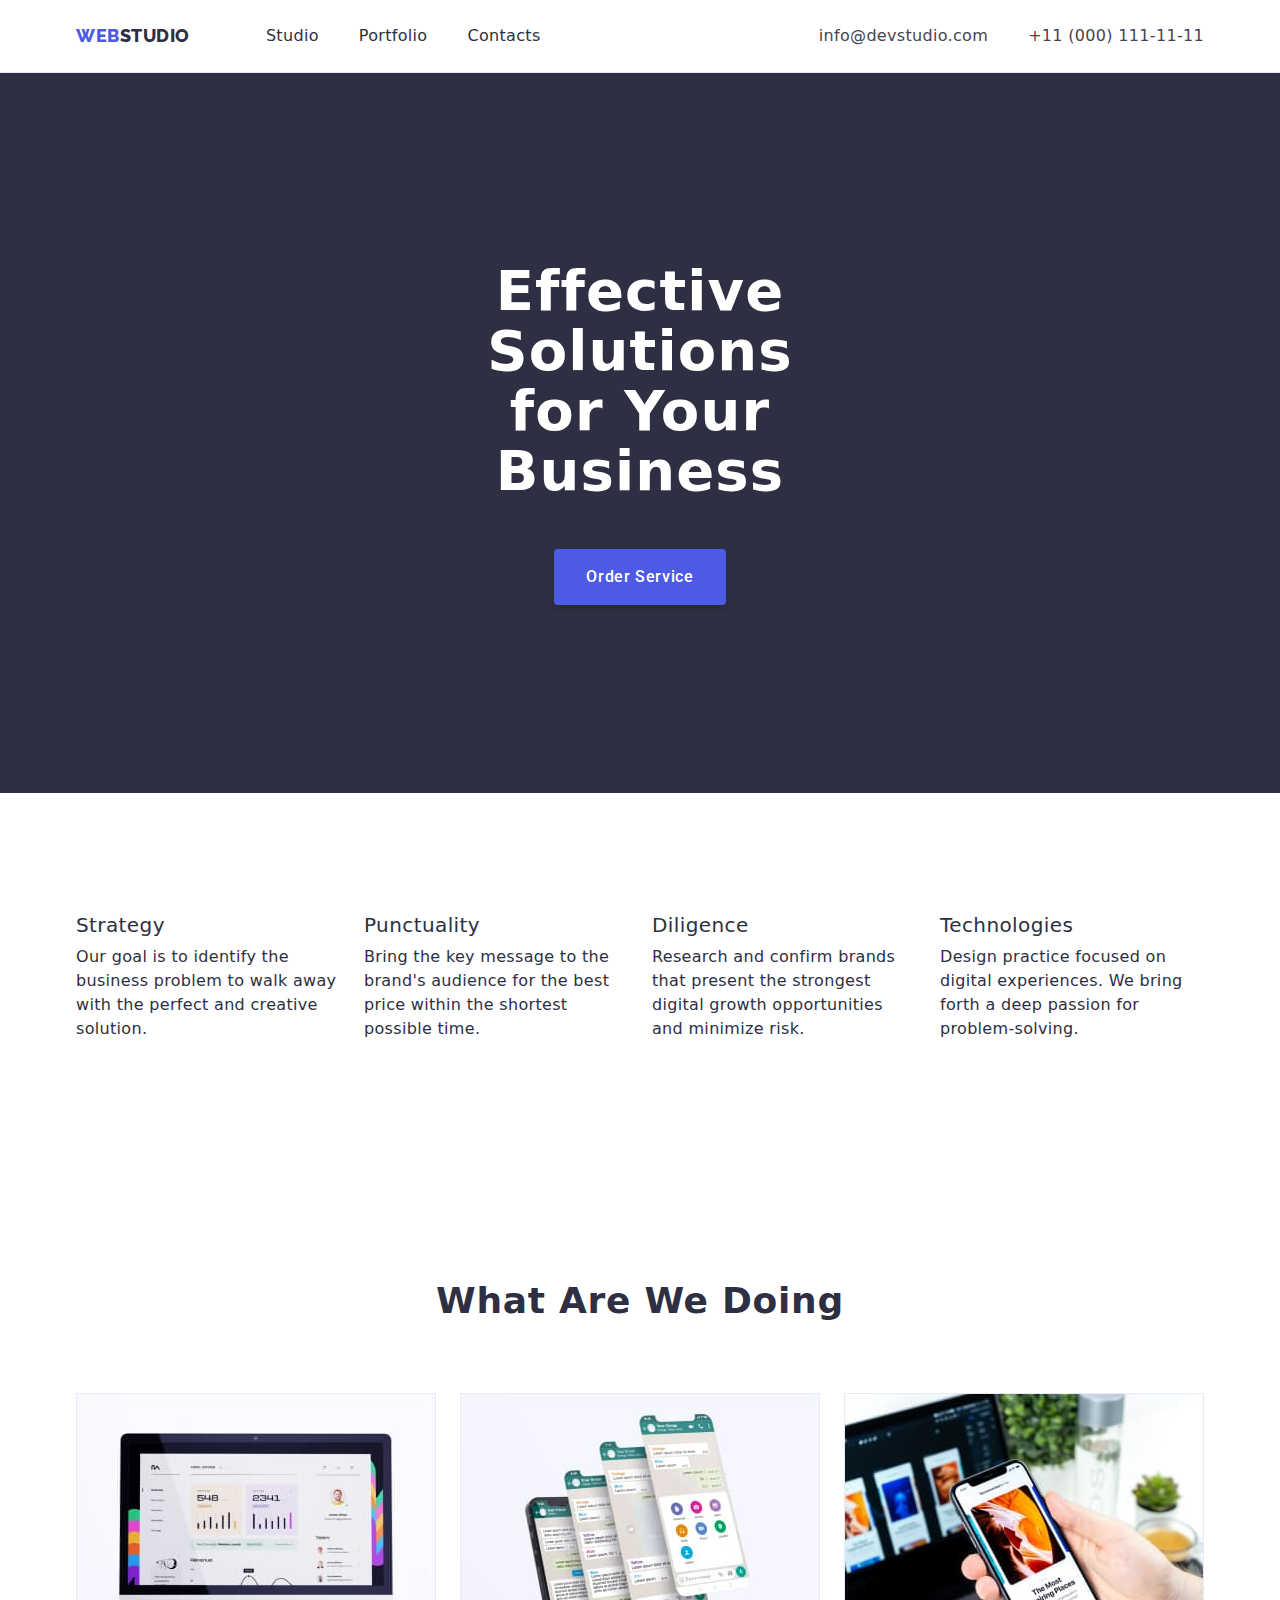
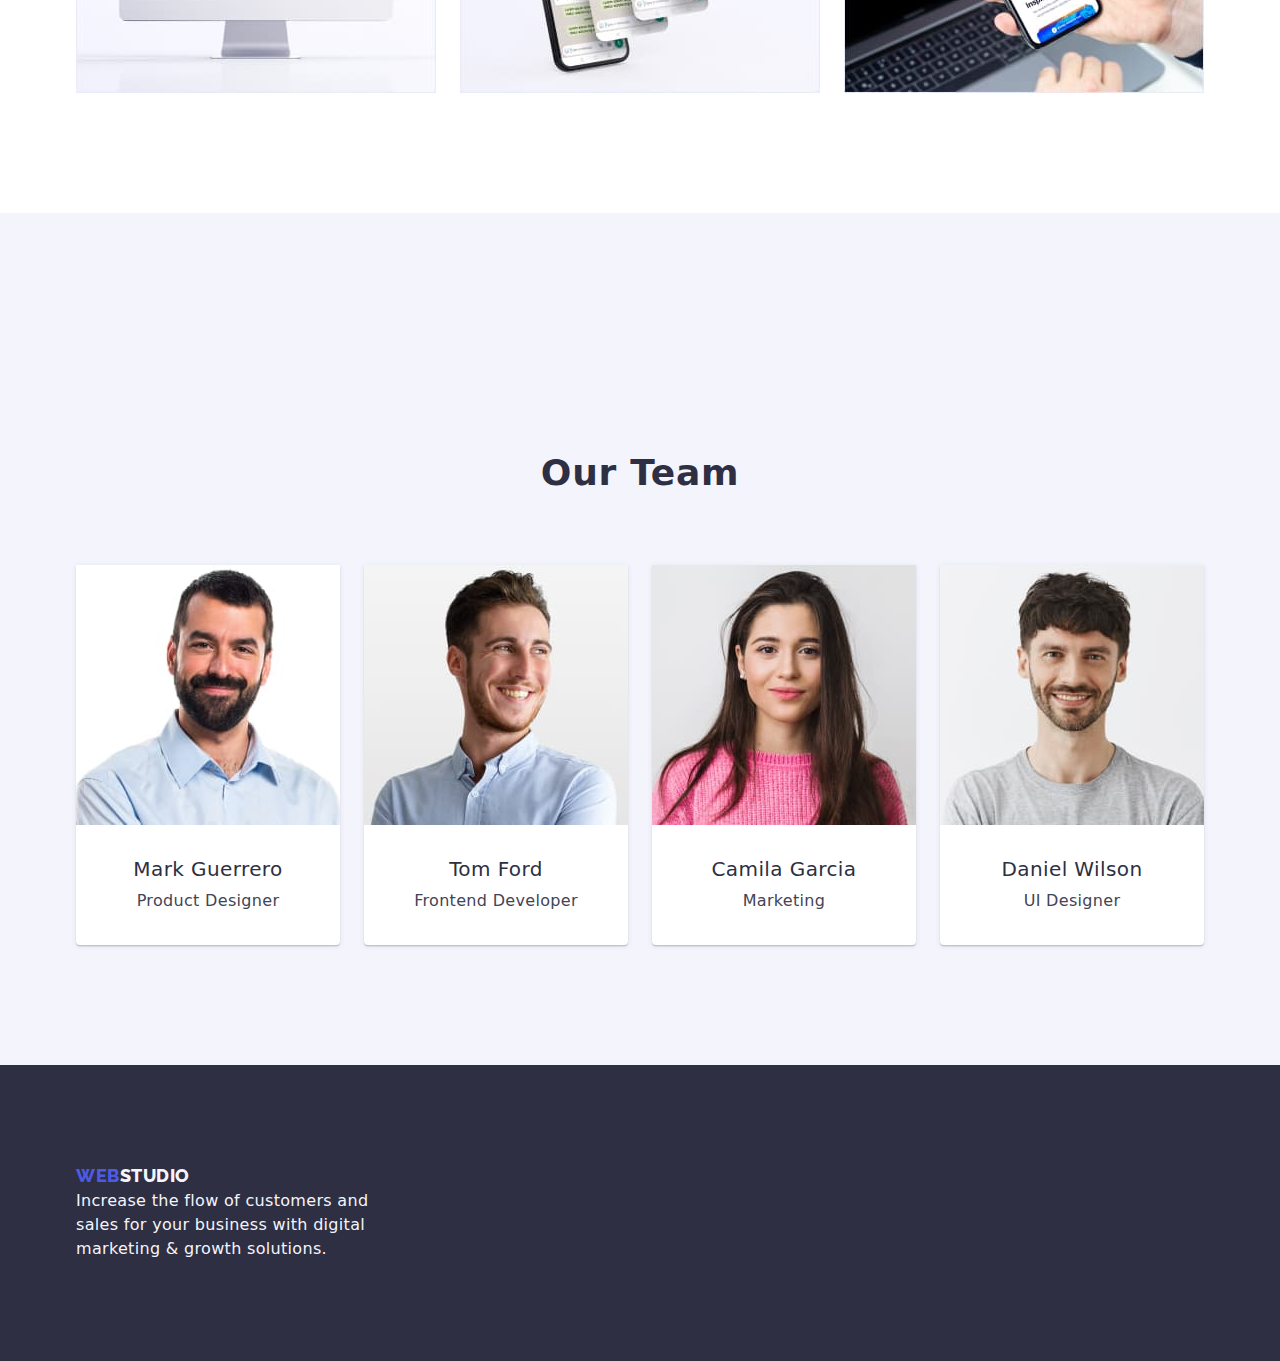
==== commit 7ccf5387: "summary (required)" ====
--- a/index.html
+++ b/index.html
@@ -11,8 +11,7 @@
       href="https://fonts.googleapis.com/css2?family=Raleway:wght@800&family=Roboto:wght@400;500;700;900&display=swap"
       rel="stylesheet"  />
     <link rel="stylesheet" href="./css/styles.css" />
-    <link rel="stylesheet"
-        href="https://cdnjs.cloudflare.com/ajax/libs/modern-normalize/1.1.0/modern-normalize.css" />
+    <link rel="stylesheet" href="https://cdnjs.cloudflare.com/ajax/libs/modern-normalize/1.1.0/modern-normalize.css" />
 </head>
 <body>
     <header class="page-header">
--- a/css/styles.css
+++ b/css/styles.css
@@ -12,20 +12,21 @@
   --logo-footer-color: #4d5ae5;
   --text-footer-color: #f4f4fd;
 }
-  .list {
-    list-style: none;
-  }
-  .link {
-    text-decoration: none;
-  }
-  body {
-    font-family: "Roboto", sans-serif;
-    color: var(--accent-color);
-    background-color: var(--background-color-primary);
-    font-size: 16px;
-    line-height: 1.5;
-    margin: 0;
-  }
+.list {
+  list-style: none;
+}
+.link {
+  text-decoration: none;
+}
+body {
+  font-family: "Roboto", sans-serif;
+  color: var(--accent-color);
+  background-color: var(--background-color-primary);
+  font-size: 16px;
+  line-height: 1.5;
+  margin: 0;
+}
+
 h1,
 h2,
 h3,
@@ -90,8 +91,6 @@
   flex-direction: row;
   align-items: center;
   padding: 0px;
-  margin-top: 24px;
-  margin-bottom: 24px;
   margin-right: 76px;
   font-family: "Raleway", sans-serif;
   font-style: normal;
@@ -156,6 +155,8 @@
   padding-bottom: 188px;
 }
 .hero-title {
+  font-style: normal;
+  font-weight: 700;
   max-width: 500px;
   margin-bottom: 48px;
   margin-right: auto;
@@ -337,8 +338,8 @@
 .portfolio-btn:not(:last-child) {
   margin-right: 24px;
 }
-.portfolio-item:nth-last-child(3) {
-  flex-basis: calc((100% -48px) / 3);
+.portfolio-item {
+  flex-basis: calc((100% - 48px) / 3);
 }
 .list-portfolio {
   display: flex;
@@ -352,6 +353,7 @@
   border-top: none;
 }
 .portfolio-title {
+  font-style: normal;
   font-weight: 500;
   font-size: 20px;
   line-height: 1.2;
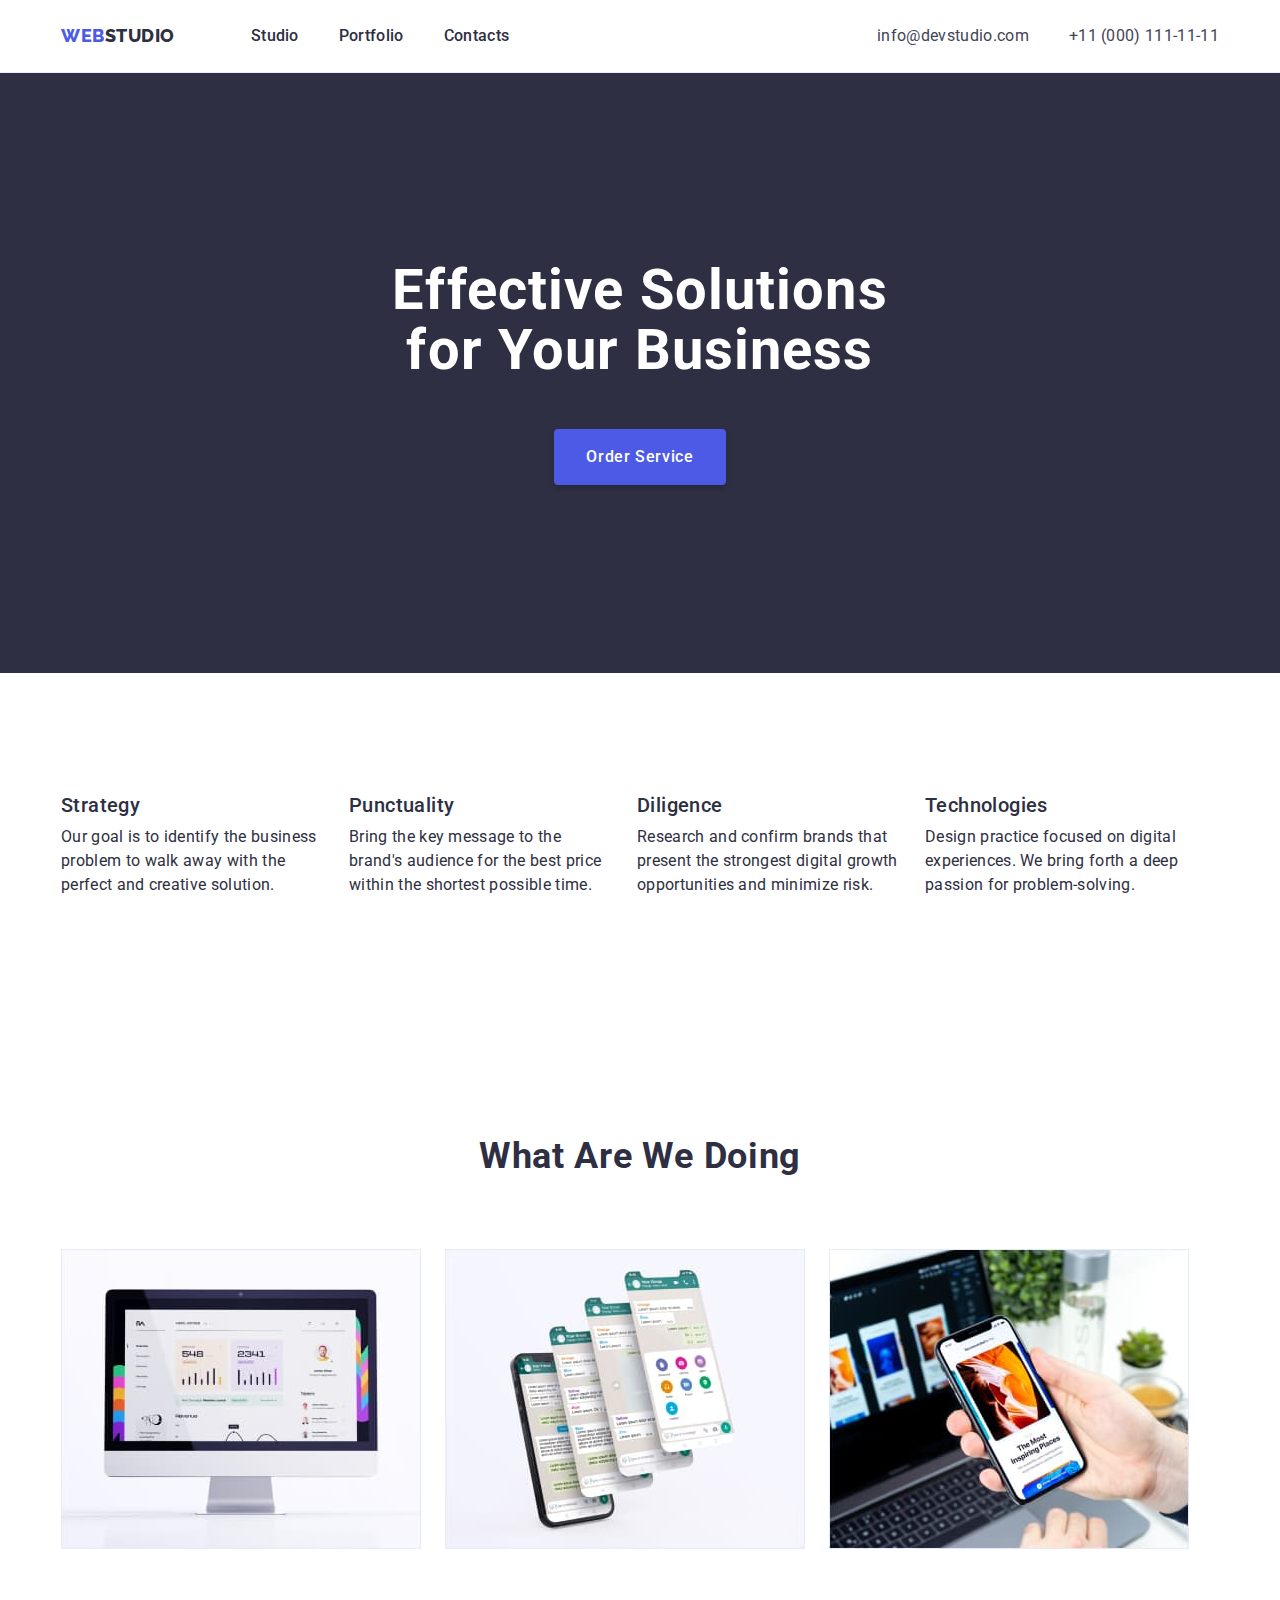
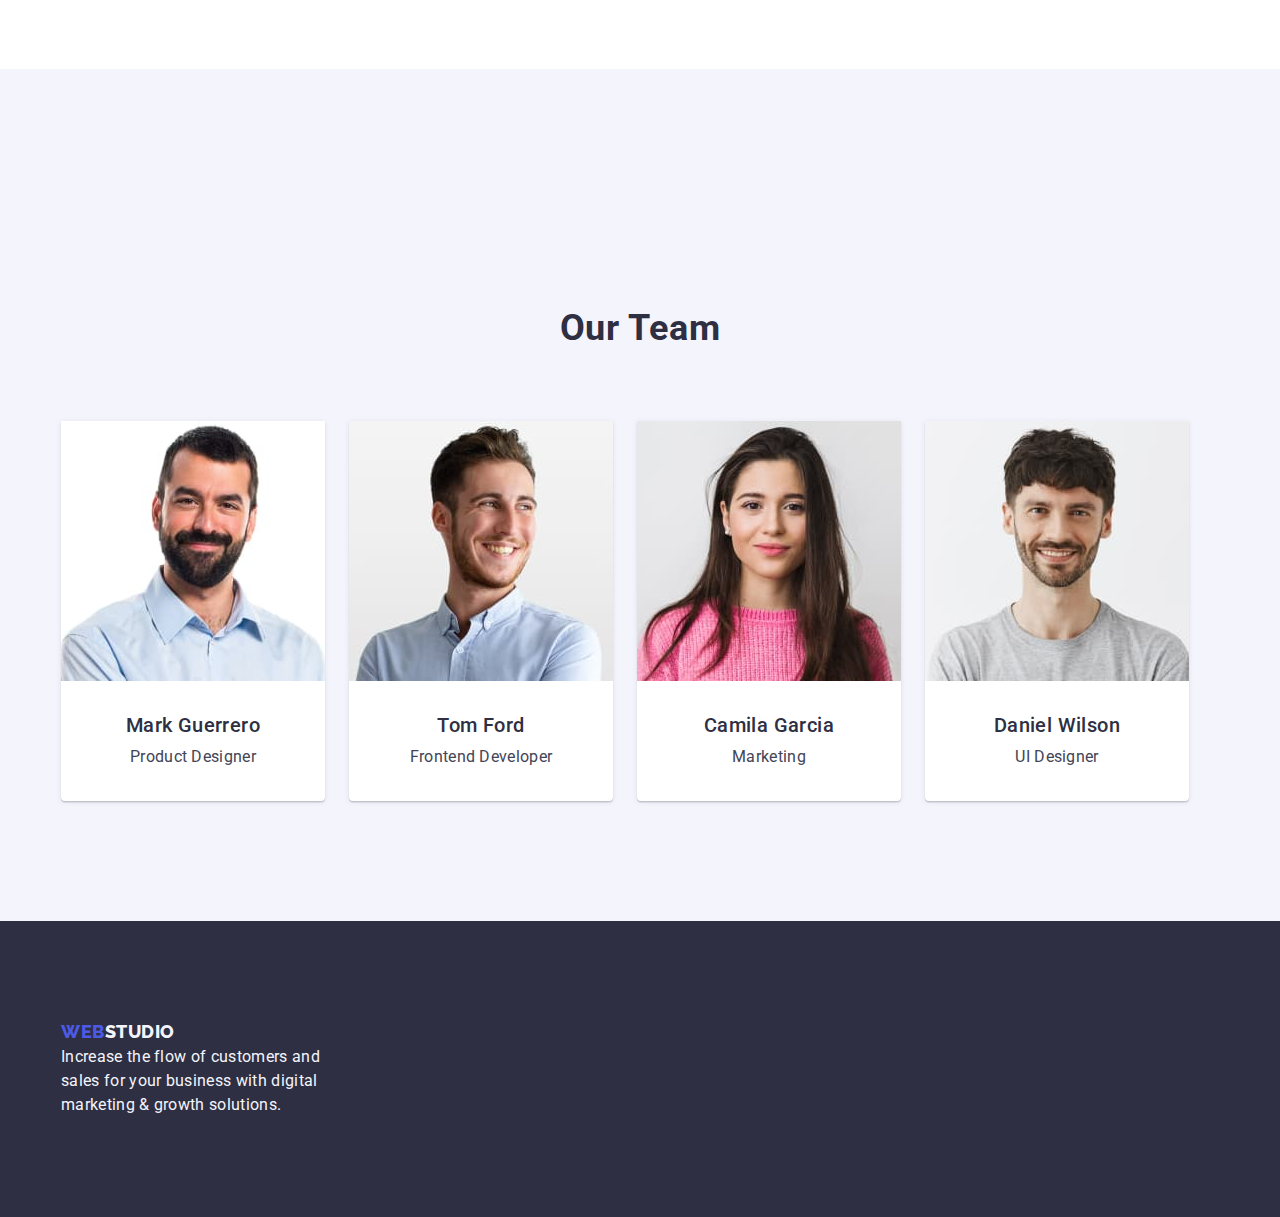
==== commit f5ff6af7: "summary (required)" ====
--- a/index.html
+++ b/index.html
@@ -11,7 +11,9 @@
       href="https://fonts.googleapis.com/css2?family=Raleway:wght@800&family=Roboto:wght@400;500;700;900&display=swap"
       rel="stylesheet"  />
     <link rel="stylesheet" href="./css/styles.css" />
-    <link rel="stylesheet" href="https://cdnjs.cloudflare.com/ajax/libs/modern-normalize/1.1.0/modern-normalize.css" />
+    <link rel="stylesheet" href="https://cdnjs.cloudflare.com/ajax/libs/modern-normalize/1.1.0/modern-normalize.min.css"
+        integrity="sha512-wpPYUAdjBVSE4KJnH1VR1HeZfpl1ub8YT/NKx4PuQ5NmX2tKuGu6U/JRp5y+Y8XG2tV+wKQpNHVUX03MfMFn9Q=="
+        crossorigin="anonymous" referrerpolicy="no-referrer" />
 </head>
 <body>
     <header class="page-header">
